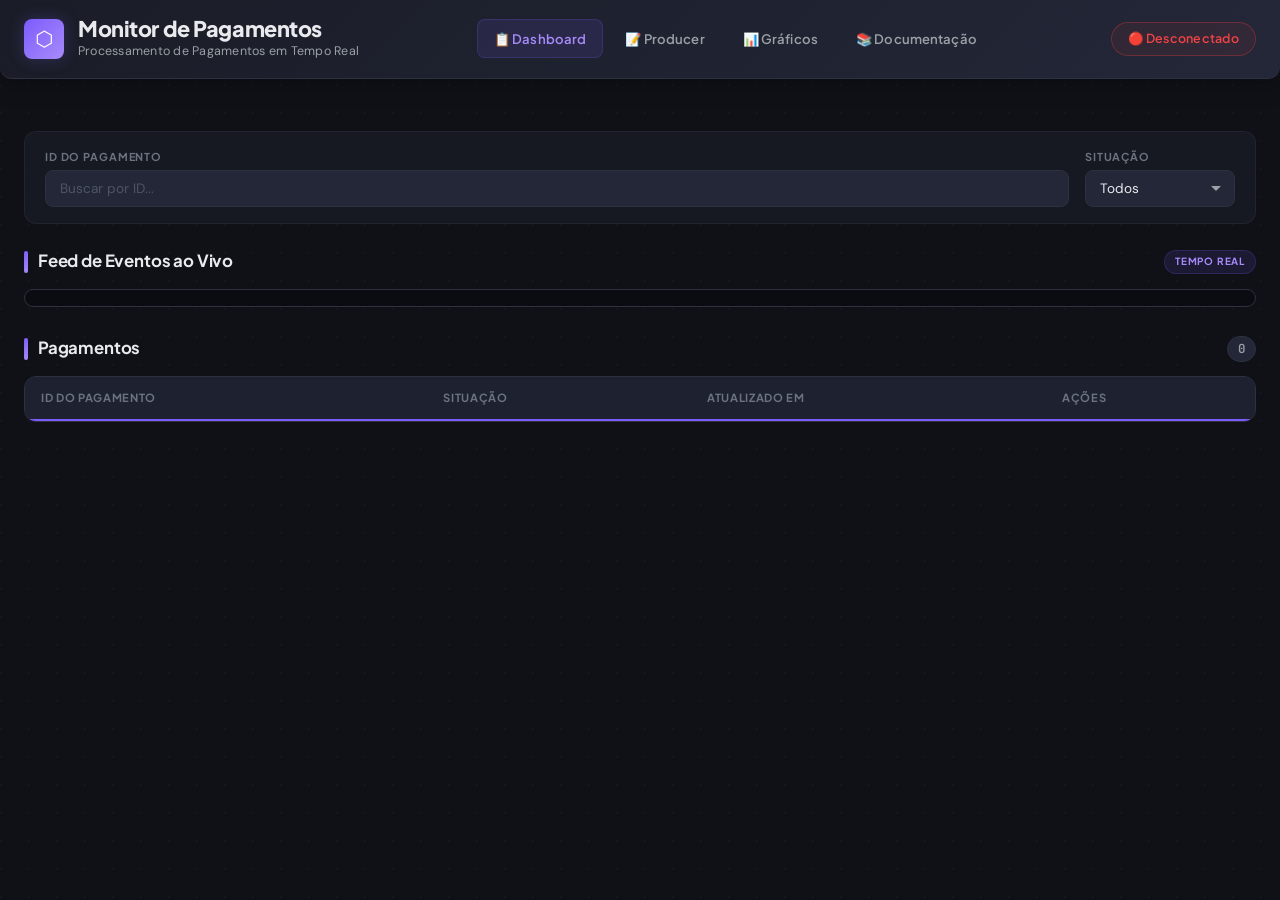
==== internal/ui/static/index.html @ d2cdbd8a "fix: corrige .gitignore para incluir internal/ui no versionamento O padrão 'ui' no .gitignore estava" ====
<!DOCTYPE html>
<html lang="pt-BR">
<head>
    <meta charset="UTF-8">
    <meta name="viewport" content="width=device-width, initial-scale=1.0">
    <title>Monitor de Pagamentos</title>
    <link rel="preconnect" href="https://fonts.googleapis.com">
    <link rel="preconnect" href="https://fonts.gstatic.com" crossorigin>
    <link href="https://fonts.googleapis.com/css2?family=Plus+Jakarta+Sans:wght@500;600;700;800&family=DM+Sans:wght@400;500;600&family=JetBrains+Mono:wght@400;500;600&display=swap" rel="stylesheet">
    <link rel="stylesheet" href="style.css">
    <link rel="icon" href="data:image/svg+xml,<svg xmlns='http://www.w3.org/2000/svg' viewBox='0 0 32 32'><text y='28' font-size='28'>⬡</text></svg>">
</head>
<body>
    <div class="dashboard">

        <!-- ============ HEADER ============ -->
        <header>
            <div class="header-brand">
                <span class="brand-icon">⬡</span>
                <div class="brand-text">
                    <h1>Monitor de Pagamentos</h1>
                    <span class="brand-subtitle">Processamento de Pagamentos em Tempo Real</span>
                </div>
            </div>
            <nav class="header-nav">
                <a href="/" class="nav-link active">📋 Dashboard</a>
                <a href="/producer" class="nav-link">📝 Producer</a>
                <a href="/dashboard" class="nav-link">📊 Gráficos</a>
                <a href="/docs/index.html" class="nav-link">📚 Documentação</a>
            </nav>
            <div id="connection-status">🔴 Desconectado</div>
        </header>

        <!-- ============ METRICS ============ -->
        <section id="metrics"></section>

        <!-- ============ FILTERS ============ -->
        <div class="filter-bar">
            <section id="filters">
                <div class="filter-field">
                    <label for="filter-payment-id" class="filter-label">ID do Pagamento</label>
                    <input type="text" id="filter-payment-id" placeholder="Buscar por ID...">
                </div>
                <div class="filter-field">
                    <label for="filter-status" class="filter-label">Situação</label>
                    <select id="filter-status">
                        <option value="">Todos</option>
                        <option value="pending">Pendente</option>
                        <option value="confirmed">Confirmado</option>
                        <option value="failed">Falhou</option>
                        <option value="refunded">Reembolsado</option>
                    </select>
                </div>
            </section>
        </div>

        <!-- ============ LIVE FEED ============ -->
        <section class="dashboard-section">
            <div class="section-head">
                <span class="section-head-accent"></span>
                <h2>Feed de Eventos ao Vivo</h2>
                <span class="section-head-badge">Tempo Real</span>
            </div>
            <div id="feed" class="section-card feed-card">
                <div id="feed-container"></div>
            </div>
        </section>

        <!-- ============ PAYMENTS TABLE ============ -->
        <section class="dashboard-section">
            <div class="section-head">
                <span class="section-head-accent"></span>
                <h2>Pagamentos</h2>
                <span class="section-head-count" id="payments-count">0</span>
            </div>
            <div id="payments" class="section-card payments-card">
                <div class="table-wrap">
                    <table id="payments-table">
                        <thead>
                            <tr>
                                <th>ID do Pagamento</th>
                                <th>Situação</th>
                                <th>Atualizado Em</th>
                                <th>Ações</th>
                            </tr>
                        </thead>
                        <tbody></tbody>
                    </table>
                </div>
            </div>
        </section>

    </div>

    <!-- ============ HISTORY MODAL ============ -->
    <div id="history-modal" class="modal hidden">
        <div class="modal-content">
            <button class="close" aria-label="Close">&times;</button>
            <h2 id="modal-payment-id">Histórico do Pagamento</h2>
            <div class="table-wrap">
                <table id="history-table">
                    <thead>
                        <tr>
                            <th>Data/Hora</th>
                            <th>Situação</th>
                            <th>Valor</th>
                            <th>Moeda</th>
                            <th>Descrição</th>
                            <th>Processado Em</th>
                            <th>ID de Rastreamento</th>
                        </tr>
                    </thead>
                    <tbody></tbody>
                </table>
            </div>
        </div>
    </div>

    <script src="app.js"></script>

    <!-- Visual enhancement scripts (non-logic, CSS-only animations + DOM enhancements) -->
    <script>
    (function() {
        'use strict';

        /* ---- Metric card icons ---- */
        var ICON_MAP = [
            { match: 'Total Processado', icon: '\u{1F4CA}' },
            { match: 'Confirmados',      icon: '\u2705' },
            { match: 'Falhas',           icon: '\u274C' },
            { match: 'Pendentes',        icon: '\u23F3' },
            { match: 'Reembolsados',     icon: '\u21A9\uFE0F' },
            { match: 'Taxa de Sucesso',  icon: '\u{1F4C8}' },
            { match: 'DLQ Contagem',     icon: '\u26A0\uFE0F' }
        ];

        var metricsEl = document.getElementById('metrics');
        var metricsObs = new MutationObserver(function() {
            var cards = metricsEl.querySelectorAll('.metric-card');
            for (var c = 0; c < cards.length; c++) {
                var card = cards[c];
                if (card.querySelector('.metric-icon')) continue;
                var h3 = card.querySelector('h3');
                if (!h3) continue;
                var title = h3.textContent.trim();
                var iconText = '';
                for (var i = 0; i < ICON_MAP.length; i++) {
                    if (title.indexOf(ICON_MAP[i].match) !== -1) {
                        iconText = ICON_MAP[i].icon;
                        break;
                    }
                }
                if (iconText) {
                    var iconEl = document.createElement('span');
                    iconEl.className = 'metric-icon';
                    iconEl.textContent = iconText;
                    card.insertBefore(iconEl, h3);
                }
            }
        });
        metricsObs.observe(metricsEl, { childList: true, subtree: true });

        /* ---- Feed timestamp extraction ---- */
        var feedEl = document.getElementById('feed-container');
        if (feedEl) {
            var feedObs = new MutationObserver(function(muts) {
                for (var m = 0; m < muts.length; m++) {
                    var nodes = muts[m].addedNodes;
                    for (var i = 0; i < nodes.length; i++) {
                        var node = nodes[i];
                        if (node.nodeType === 1 && node.classList.contains('feed-event')) {
                            extractTimestamp(node);
                        }
                    }
                }
            });
            feedObs.observe(feedEl, { childList: true });
        }

        function extractTimestamp(el) {
            var children = el.childNodes;
            for (var i = 0; i < children.length; i++) {
                if (children[i].nodeType === 3) {
                    var txt = children[i].textContent;
                    var match = txt.match(/@\s*(.+)$/);
                    if (match) {
                        var ts = document.createElement('span');
                        ts.className = 'feed-ts';
                        ts.textContent = match[1].trim();
                        children[i].textContent = txt.replace(/@\s*.+$/, '');
                        el.appendChild(ts);
                    }
                    break;
                }
            }
        }

        /* ---- Payments row count ---- */
        var tbody = document.querySelector('#payments-table tbody');
        var countEl = document.getElementById('payments-count');
        if (tbody && countEl) {
            var countObs = new MutationObserver(function() {
                var rows = tbody.querySelectorAll('tr');
                var count = 0;
                for (var i = 0; i < rows.length; i++) {
                    if (!rows[i].querySelector('td[colspan]')) count++;
                }
                countEl.textContent = count;
            });
            countObs.observe(tbody, { childList: true, subtree: true });
        }

    })();
    </script>
</body>
</html>
---- internal/ui/static/style.css ----
/* ============================================================
   Payment Monitor Dashboard — Dark Theme
   ============================================================
   Fonts: Plus Jakarta Sans (headings), DM Sans (body),
          JetBrains Mono (code/data)
   Palette: #0f1117 bg · #1a1d27 surface · #7c5cfc accent
   ============================================================ */

/* ---- CSS Custom Properties ---- */
:root {
    /* Background & surfaces */
    --color-bg: #0f1117;
    --color-surface: #1a1d27;
    --color-surface-hover: #232738;
    --color-surface-alt: #1e2130;
    --color-glass: rgba(26, 29, 39, 0.75);

    /* Text */
    --color-text: #e8eaed;
    --color-text-secondary: #9aa0a6;
    --color-text-muted: #6b7280;

    /* Borders */
    --color-border: #2d3140;
    --color-border-light: rgba(45, 49, 64, 0.5);

    /* Accent */
    --color-accent: #7c5cfc;
    --color-accent-hover: #8b6ffc;
    --color-accent-light: #a78bfa;
    --color-accent-subtle: rgba(124, 92, 252, 0.12);
    --accent-gradient: linear-gradient(135deg, #7c5cfc, #a78bfa);
    --accent-gradient-subtle: linear-gradient(135deg, rgba(124,92,252,0.08), rgba(167,139,250,0.04));

    /* Status */
    --color-success: #34d399;
    --color-success-subtle: rgba(52, 211, 153, 0.12);
    --color-warning: #fbbf24;
    --color-warning-subtle: rgba(251, 191, 36, 0.12);
    --color-error: #ef4444;
    --color-error-subtle: rgba(239, 68, 68, 0.12);
    --color-info: #60a5fa;
    --color-info-subtle: rgba(96, 165, 250, 0.12);

    /* Shadows */
    --shadow-sm: 0 1px 3px rgba(0, 0, 0, 0.3);
    --shadow-md: 0 4px 12px rgba(0, 0, 0, 0.4);
    --shadow-lg: 0 8px 32px rgba(0, 0, 0, 0.5);
    --shadow-accent: 0 0 24px rgba(124, 92, 252, 0.12);
    --shadow-glow-accent: 0 0 20px rgba(124, 92, 252, 0.25);

    /* Radius */
    --radius-sm: 6px;
    --radius: 8px;
    --radius-lg: 12px;
    --radius-xl: 16px;

    /* Layout */
    --max-width: 1400px;
    --header-height: 64px;

    /* Transitions */
    --ease-out: cubic-bezier(0.16, 1, 0.3, 1);
    --ease-spring: cubic-bezier(0.34, 1.56, 0.64, 1);
}

/* ---- Reset & Base ---- */
*, *::before, *::after {
    box-sizing: border-box;
    margin: 0;
    padding: 0;
}

html {
    font-size: 16px;
    -webkit-font-smoothing: antialiased;
    -moz-osx-font-smoothing: grayscale;
}

body {
    font-family: 'DM Sans', 'Segoe UI', system-ui, sans-serif;
    background-color: var(--color-bg);
    background-image: radial-gradient(circle at 1px 1px, rgba(124, 92, 252, 0.05) 1px, transparent 0);
    background-size: 28px 28px;
    color: var(--color-text);
    line-height: 1.6;
    min-height: 100vh;
}

.dashboard {
    max-width: var(--max-width);
    margin: 0 auto;
    padding: 20px 24px 48px;
}

/* ---- Scrollbar ---- */
::-webkit-scrollbar {
    width: 6px;
    height: 6px;
}
::-webkit-scrollbar-track {
    background: transparent;
}
::-webkit-scrollbar-thumb {
    background: var(--color-border);
    border-radius: 3px;
    transition: background 0.2s;
}
::-webkit-scrollbar-thumb:hover {
    background: var(--color-accent);
}
* {
    scrollbar-width: thin;
    scrollbar-color: var(--color-border) transparent;
}

/* ============================================================
   HEADER
   ============================================================ */
header {
    display: flex;
    justify-content: space-between;
    align-items: center;
    padding: 16px 24px;
    margin: -20px -24px 28px;
    background: linear-gradient(135deg, #1a1d27 0%, #232738 100%);
    border-bottom: 1px solid var(--color-border);
    border-radius: 0 0 var(--radius-lg) var(--radius-lg);
    box-shadow: 0 4px 24px rgba(0, 0, 0, 0.3);
    position: relative;
    z-index: 10;
}

.header-brand {
    display: flex;
    align-items: center;
    gap: 14px;
}

.brand-icon {
    display: flex;
    align-items: center;
    justify-content: center;
    width: 40px;
    height: 40px;
    background: var(--accent-gradient);
    border-radius: var(--radius);
    font-size: 1.3rem;
    color: #fff;
    font-weight: 700;
    flex-shrink: 0;
    box-shadow: 0 0 16px rgba(124, 92, 252, 0.25);
}

.brand-text {
    display: flex;
    flex-direction: column;
}

header h1 {
    font-family: 'Plus Jakarta Sans', sans-serif;
    font-size: 1.35rem;
    font-weight: 800;
    color: var(--color-text);
    letter-spacing: -0.02em;
    line-height: 1.2;
}

.brand-subtitle {
    font-size: 0.78rem;
    color: var(--color-text-secondary);
    font-weight: 400;
    letter-spacing: 0.02em;
}

/* ---- Connection Status ---- */
#connection-status {
    font-family: 'Plus Jakarta Sans', sans-serif;
    font-size: 0.78rem;
    font-weight: 600;
    padding: 6px 16px;
    border-radius: 100px;
    background: var(--color-glass);
    backdrop-filter: blur(8px);
    -webkit-backdrop-filter: blur(8px);
    border: 1px solid var(--color-border);
    letter-spacing: 0.02em;
    transition: all 0.3s var(--ease-out);
    position: relative;
}

#connection-status.connected {
    color: var(--color-success);
    border-color: rgba(52, 211, 153, 0.3);
    background: rgba(52, 211, 153, 0.08);
    animation: status-pulse 2.5s ease-in-out infinite;
}

#connection-status.disconnected {
    color: var(--color-error);
    border-color: rgba(239, 68, 68, 0.3);
    background: rgba(239, 68, 68, 0.08);
}

@keyframes status-pulse {
    0%, 100% {
        box-shadow: 0 0 0 0 rgba(52, 211, 153, 0.25);
    }
    50% {
        box-shadow: 0 0 0 8px rgba(52, 211, 153, 0);
    }
}

/* ============================================================
   METRICS
   ============================================================ */
#metrics {
    display: grid;
    grid-template-columns: repeat(5, 1fr);
    gap: 14px;
    margin-bottom: 24px;
}

.metric-card {
    position: relative;
    background: var(--color-glass);
    backdrop-filter: blur(12px);
    -webkit-backdrop-filter: blur(12px);
    border: 1px solid var(--color-border-light);
    border-radius: var(--radius-lg);
    padding: 20px 16px 18px;
    text-align: center;
    transition: all 0.25s var(--ease-out);
    overflow: hidden;
    cursor: default;
}

.metric-card::before {
    content: '';
    position: absolute;
    inset: 0;
    background: var(--accent-gradient-subtle);
    opacity: 0;
    transition: opacity 0.25s var(--ease-out);
    pointer-events: none;
    border-radius: inherit;
}

.metric-card::after {
    content: '';
    position: absolute;
    bottom: 0;
    left: 20px;
    right: 20px;
    height: 3px;
    border-radius: 3px 3px 0 0;
    background: var(--color-border);
    transition: background 0.3s var(--ease-out);
}

/* Status-colored bottom border via parent :has */
.metric-card:has(.metric-value.confirmed)::after { background: var(--color-success); }
.metric-card:has(.metric-value.failed)::after     { background: var(--color-error); }
.metric-card:has(.metric-value.pending)::after    { background: var(--color-warning); }
.metric-card:has(.metric-value.refunded)::after   { background: var(--color-info); }

/* First visible metric card without status (Total) gets accent border */
.metric-card:not(:has(.metric-value.confirmed)):not(:has(.metric-value.failed)):not(:has(.metric-value.pending)):not(:has(.metric-value.refunded))::after {
    background: var(--accent-gradient);
}

.metric-card:hover {
    transform: translateY(-3px);
    border-color: rgba(124, 92, 252, 0.2);
    box-shadow: 0 8px 28px rgba(0, 0, 0, 0.4), 0 0 20px rgba(124, 92, 252, 0.05);
}

.metric-card:hover::before {
    opacity: 1;
}

.metric-icon {
    display: block;
    font-size: 1.5rem;
    margin-bottom: 8px;
    line-height: 1;
    opacity: 0.85;
}

.metric-card h3 {
    font-family: 'Plus Jakarta Sans', sans-serif;
    font-size: 0.7rem;
    font-weight: 700;
    text-transform: uppercase;
    letter-spacing: 0.08em;
    color: var(--color-text-muted);
    margin-bottom: 6px;
}

.metric-value {
    font-family: 'Plus Jakarta Sans', sans-serif;
    font-size: 1.75rem;
    font-weight: 800;
    color: var(--color-text);
    letter-spacing: -0.02em;
    line-height: 1.2;
    transition: color 0.3s;
}

.metric-value.confirmed { color: var(--color-success); }
.metric-value.failed    { color: var(--color-error); }
.metric-value.pending   { color: var(--color-warning); }
.metric-value.refunded  { color: var(--color-info); }

/* ============================================================
   FILTERS
   ============================================================ */
.filter-bar {
    margin-bottom: 24px;
}

#filters {
    display: flex;
    gap: 16px;
    padding: 16px 20px;
    background: var(--color-glass);
    backdrop-filter: blur(12px);
    -webkit-backdrop-filter: blur(12px);
    border: 1px solid var(--color-border-light);
    border-radius: var(--radius-lg);
    flex-wrap: wrap;
    align-items: flex-end;
}

.filter-field {
    display: flex;
    flex-direction: column;
    gap: 5px;
}

.filter-field:first-child {
    flex: 1;
    min-width: 200px;
}

.filter-label {
    font-family: 'Plus Jakarta Sans', sans-serif;
    font-size: 0.68rem;
    font-weight: 700;
    text-transform: uppercase;
    letter-spacing: 0.08em;
    color: var(--color-text-muted);
}

#filters input,
#filters select {
    font-family: 'DM Sans', sans-serif;
    font-size: 0.85rem;
    padding: 9px 14px;
    background: var(--color-surface-hover);
    border: 1px solid var(--color-border);
    border-radius: var(--radius);
    color: var(--color-text);
    transition: all 0.2s var(--ease-out);
    outline: none;
    min-width: 150px;
}

#filters input::placeholder {
    color: var(--color-text-muted);
    opacity: 0.6;
}

#filters input:focus,
#filters select:focus {
    border-color: var(--color-accent);
    box-shadow: 0 0 0 3px rgba(124, 92, 252, 0.15);
    background: var(--color-surface);
}

#filters select {
    cursor: pointer;
    appearance: none;
    background-image: url("data:image/svg+xml,%3Csvg xmlns='http://www.w3.org/2000/svg' width='12' height='8' fill='%239aa0a6'%3E%3Cpath d='M1 1l5 5 5-5'/%3E%3C/svg%3E");
    background-repeat: no-repeat;
    background-position: right 12px center;
    padding-right: 32px;
}

#filters select option {
    background: var(--color-surface);
    color: var(--color-text);
}

/* ============================================================
   SECTION HEADS
   ============================================================ */
.dashboard-section {
    margin-bottom: 28px;
}

.section-head {
    display: flex;
    align-items: center;
    gap: 10px;
    margin-bottom: 14px;
}

.section-head-accent {
    width: 4px;
    height: 22px;
    background: var(--accent-gradient);
    border-radius: 2px;
    flex-shrink: 0;
}

.section-head h2 {
    font-family: 'Plus Jakarta Sans', sans-serif;
    font-size: 1.05rem;
    font-weight: 700;
    color: var(--color-text);
    letter-spacing: -0.01em;
}

.section-head-badge {
    font-family: 'Plus Jakarta Sans', sans-serif;
    font-size: 0.62rem;
    font-weight: 700;
    text-transform: uppercase;
    letter-spacing: 0.08em;
    padding: 3px 10px;
    border-radius: 100px;
    background: rgba(124, 92, 252, 0.12);
    color: var(--color-accent-light);
    border: 1px solid rgba(124, 92, 252, 0.2);
    margin-left: auto;
}

.section-head-count {
    font-family: 'JetBrains Mono', monospace;
    font-size: 0.78rem;
    font-weight: 600;
    color: var(--color-text-secondary);
    background: var(--color-surface-hover);
    padding: 2px 10px;
    border-radius: 100px;
    border: 1px solid var(--color-border);
    margin-left: auto;
}

/* ============================================================
   SECTION CARDS
   ============================================================ */
.section-card {
    background: var(--color-surface);
    border: 1px solid var(--color-border);
    border-radius: var(--radius-lg);
    overflow: hidden;
    transition: border-color 0.2s var(--ease-out);
}

.section-card:hover {
    border-color: rgb(45, 49, 64);
}

/* ============================================================
   LIVE FEED
   ============================================================ */
.feed-card {
    background: #0a0c12;
    border-color: var(--color-border);
}

#feed-container {
    max-height: 320px;
    overflow-y: auto;
    padding: 8px 0;
    font-family: 'JetBrains Mono', 'SF Mono', 'Fira Code', monospace;
    font-size: 0.8rem;
    line-height: 1.5;
}

.feed-event {
    display: flex;
    align-items: flex-start;
    gap: 8px;
    padding: 6px 16px;
    border-left: 3px solid var(--color-border);
    margin: 0;
    background: transparent;
    transition: background 0.15s var(--ease-out);
    animation: feed-slide-in 0.3s var(--ease-out);
}

@keyframes feed-slide-in {
    from {
        opacity: 0;
        transform: translateY(-6px);
    }
    to {
        opacity: 1;
        transform: translateY(0);
    }
}

.feed-event:hover {
    background: rgba(45, 49, 64, 0.25);
}

/* Status-colored left border */
.feed-event:has(.event-status.confirmed) { border-left-color: var(--color-success); }
.feed-event:has(.event-status.failed)    { border-left-color: var(--color-error); }
.feed-event:has(.event-status.pending)   { border-left-color: var(--color-warning); }
.feed-event:has(.event-status.refunded)  { border-left-color: var(--color-info); }

.feed-event .event-status {
    display: inline-flex;
    align-items: center;
    justify-content: center;
    padding: 1px 8px;
    border-radius: 4px;
    font-size: 0.62rem;
    font-weight: 700;
    text-transform: uppercase;
    letter-spacing: 0.05em;
    flex-shrink: 0;
    min-width: 60px;
    text-align: center;
    font-family: 'Plus Jakarta Sans', sans-serif;
}

.event-status.confirmed {
    background: var(--color-success-subtle);
    color: var(--color-success);
}
.event-status.failed {
    background: var(--color-error-subtle);
    color: var(--color-error);
}
.event-status.pending {
    background: var(--color-warning-subtle);
    color: var(--color-warning);
}
.event-status.refunded {
    background: var(--color-info-subtle);
    color: var(--color-info);
}

/* Feed body text (the text node between status and timestamp) */
.feed-event {
    color: var(--color-text-secondary);
    word-break: break-word;
}

/* Timestamp extracted by enhancement JS */
.feed-ts {
    margin-left: auto;
    flex-shrink: 0;
    font-size: 0.72rem;
    color: var(--color-text-muted);
    white-space: nowrap;
    padding-top: 1px;
}

/* ============================================================
   PAYMENTS TABLE
   ============================================================ */
.payments-card {
    padding: 0;
}

.table-wrap {
    overflow-x: auto;
}

table {
    width: 100%;
    border-collapse: separate;
    border-spacing: 0;
}

#payments-table th {
    font-family: 'Plus Jakarta Sans', sans-serif;
    font-size: 0.7rem;
    font-weight: 700;
    text-transform: uppercase;
    letter-spacing: 0.06em;
    color: var(--color-text-muted);
    text-align: left;
    padding: 12px 16px;
    background: var(--color-surface-alt);
    border-bottom: 2px solid var(--color-accent);
    white-space: nowrap;
    position: sticky;
    top: 0;
    z-index: 2;
}

#payments-table td {
    padding: 11px 16px;
    font-size: 0.85rem;
    border-bottom: 1px solid var(--color-border-light);
    color: var(--color-text-secondary);
    transition: background 0.15s var(--ease-out);
}

#payments-table tbody tr:nth-child(even) td {
    background: rgba(30, 33, 48, 0.4);
}

#payments-table tbody tr:hover td {
    background: rgba(124, 92, 252, 0.06);
}

#payments-table tbody tr:last-child td {
    border-bottom: none;
}

/* Payment ID cell */
#payments-table td:first-child {
    font-family: 'JetBrains Mono', monospace;
    font-size: 0.8rem;
    color: var(--color-text);
    font-weight: 500;
    max-width: 180px;
    overflow: hidden;
    text-overflow: ellipsis;
    white-space: nowrap;
}

/* Status Badges */
.status-badge {
    display: inline-flex;
    align-items: center;
    gap: 5px;
    padding: 3px 12px;
    border-radius: 100px;
    font-family: 'Plus Jakarta Sans', sans-serif;
    font-size: 0.72rem;
    font-weight: 700;
    text-transform: capitalize;
    letter-spacing: 0.02em;
    border: 1px solid transparent;
}

.status-badge::before {
    content: '';
    width: 6px;
    height: 6px;
    border-radius: 50%;
    flex-shrink: 0;
}

.status-badge.confirmed {
    background: var(--color-success-subtle);
    color: var(--color-success);
    border-color: rgba(52, 211, 153, 0.2);
}
.status-badge.confirmed::before { background: var(--color-success); }

.status-badge.failed {
    background: var(--color-error-subtle);
    color: var(--color-error);
    border-color: rgba(239, 68, 68, 0.2);
}
.status-badge.failed::before { background: var(--color-error); }

.status-badge.pending {
    background: var(--color-warning-subtle);
    color: var(--color-warning);
    border-color: rgba(251, 191, 36, 0.2);
}
.status-badge.pending::before { background: var(--color-warning); }

.status-badge.refunded {
    background: var(--color-info-subtle);
    color: var(--color-info);
    border-color: rgba(96, 165, 250, 0.2);
}
.status-badge.refunded::before { background: var(--color-info); }

/* View History Button */
.btn-history {
    font-family: 'Plus Jakarta Sans', sans-serif;
    font-size: 0.72rem;
    font-weight: 600;
    padding: 5px 14px;
    border: 1px solid rgba(124, 92, 252, 0.25);
    background: rgba(124, 92, 252, 0.08);
    color: var(--color-accent-light);
    border-radius: 100px;
    cursor: pointer;
    transition: all 0.2s var(--ease-out);
    white-space: nowrap;
}

.btn-history:hover {
    background: var(--color-accent);
    border-color: var(--color-accent);
    color: #fff;
    box-shadow: 0 0 20px rgba(124, 92, 252, 0.25);
    transform: translateY(-1px);
}

.btn-history:active {
    transform: translateY(0);
    box-shadow: 0 0 12px rgba(124, 92, 252, 0.15);
}

/* ============================================================
   MODAL
   ============================================================ */
.modal {
    display: flex;
    position: fixed;
    top: 0;
    left: 0;
    width: 100%;
    height: 100%;
    background: rgba(0, 0, 0, 0.65);
    z-index: 1000;
    align-items: center;
    justify-content: center;
    opacity: 0;
    visibility: hidden;
    transition: all 0.25s var(--ease-out);
    pointer-events: none;
    backdrop-filter: blur(4px);
    -webkit-backdrop-filter: blur(4px);
}

.modal:not(.hidden) {
    opacity: 1;
    visibility: visible;
    pointer-events: auto;
}

.modal.hidden {
    display: flex; /* override any display:none from default styles */
    visibility: hidden;
    opacity: 0;
    pointer-events: none;
}

.modal-content {
    background: var(--color-surface);
    border: 1px solid var(--color-border);
    border-radius: var(--radius-xl);
    padding: 28px 24px 24px;
    max-width: 920px;
    width: 92%;
    max-height: 85vh;
    overflow-y: auto;
    position: relative;
    box-shadow: 0 16px 48px rgba(0, 0, 0, 0.6);
    transform: scale(0.92) translateY(8px);
    transition: transform 0.3s var(--ease-spring);
}

.modal:not(.hidden) .modal-content {
    transform: scale(1) translateY(0);
}

/* Close button */
.close {
    position: absolute;
    top: 16px;
    right: 18px;
    width: 32px;
    height: 32px;
    display: flex;
    align-items: center;
    justify-content: center;
    font-size: 1.25rem;
    font-weight: 300;
    cursor: pointer;
    color: var(--color-text-secondary);
    background: var(--color-surface-hover);
    border: 1px solid var(--color-border);
    border-radius: var(--radius);
    transition: all 0.25s var(--ease-out);
    line-height: 1;
}

.close:hover {
    color: var(--color-text);
    background: var(--color-surface-hover);
    border-color: var(--color-accent);
    transform: rotate(90deg);
    box-shadow: 0 0 12px rgba(124, 92, 252, 0.1);
}

#modal-payment-id {
    font-family: 'Plus Jakarta Sans', sans-serif;
    font-size: 1.1rem;
    font-weight: 700;
    color: var(--color-text);
    margin-bottom: 20px;
    padding-right: 36px;
    word-break: break-all;
    letter-spacing: -0.01em;
}

/* History table in modal */
#history-table {
    width: 100%;
    border-collapse: separate;
    border-spacing: 0;
}

#history-table th {
    font-family: 'Plus Jakarta Sans', sans-serif;
    font-size: 0.65rem;
    font-weight: 700;
    text-transform: uppercase;
    letter-spacing: 0.06em;
    color: var(--color-text-muted);
    padding: 10px 12px;
    text-align: left;
    background: var(--color-surface-alt);
    border-bottom: 2px solid var(--color-accent);
    white-space: nowrap;
}

#history-table td {
    padding: 9px 12px;
    font-size: 0.82rem;
    border-bottom: 1px solid var(--color-border-light);
    color: var(--color-text-secondary);
}

#history-table tbody tr:nth-child(even) td {
    background: rgba(30, 33, 48, 0.4);
}

#history-table tbody tr:hover td {
    background: rgba(124, 92, 252, 0.06);
}

#history-table tbody tr:last-child td {
    border-bottom: none;
}

/* Trace ID cell */
#history-table td:last-child {
    font-family: 'JetBrains Mono', monospace;
    font-size: 0.72rem;
    max-width: 160px;
    overflow: hidden;
    text-overflow: ellipsis;
    white-space: nowrap;
}

/* Amount column */
#history-table td:nth-child(3) {
    font-family: 'JetBrains Mono', monospace;
    font-weight: 500;
    color: var(--color-text);
}

/* Loading state */
#history-table tbody td[colspan] {
    font-family: 'DM Sans', sans-serif;
    color: var(--color-text-muted) !important;
    text-align: center;
    padding: 32px 16px;
}

/* Animated pulse for loading */
#history-table tbody td[colspan]:only-child {
    animation: modal-loading-pulse 1.5s ease-in-out infinite;
}

@keyframes modal-loading-pulse {
    0%, 100% { opacity: 0.4; }
    50% { opacity: 0.8; }
}

/* ============================================================
   PRODUCER PAGE
   ============================================================ */

/* ---- Header Navigation ---- */
.header-nav {
    display: flex;
    align-items: center;
    gap: 6px;
}

.nav-link {
    font-family: 'Plus Jakarta Sans', sans-serif;
    font-size: 0.82rem;
    font-weight: 600;
    padding: 8px 16px;
    border-radius: var(--radius);
    color: var(--color-text-secondary);
    text-decoration: none;
    transition: all 0.2s var(--ease-out);
    white-space: nowrap;
    letter-spacing: 0.01em;
}

.nav-link:hover {
    color: var(--color-text);
    background: var(--color-surface-hover);
}

.nav-link.active {
    color: var(--color-accent-light);
    background: var(--color-accent-subtle);
    border: 1px solid rgba(124, 92, 252, 0.2);
}

/* ---- Producer Layout ---- */
.producer-page {
    max-width: var(--max-width);
    margin: 0 auto;
    padding: 20px 24px 48px;
}

.producer-page header {
    margin-bottom: 28px;
}

.producer-layout {
    display: grid;
    grid-template-columns: 1fr 400px;
    gap: 24px;
    margin-bottom: 28px;
    align-items: start;
}

.producer-section {
    background: var(--color-surface);
    border: 1px solid var(--color-border);
    border-radius: var(--radius-lg);
    padding: 24px;
    transition: border-color 0.2s var(--ease-out);
}

.producer-section:hover {
    border-color: rgb(45, 49, 64);
}

.producer-section .section-head {
    margin-bottom: 20px;
}

/* ---- Form Grid ---- */
.form-grid {
    display: grid;
    grid-template-columns: 1fr 1fr;
    gap: 16px;
}

.form-field {
    display: flex;
    flex-direction: column;
    gap: 6px;
}

.form-field-wide {
    grid-column: 1 / -1;
}

.form-label {
    font-family: 'Plus Jakarta Sans', sans-serif;
    font-size: 0.7rem;
    font-weight: 700;
    text-transform: uppercase;
    letter-spacing: 0.06em;
    color: var(--color-text-muted);
}

.form-input,
.form-select {
    font-family: 'DM Sans', sans-serif;
    font-size: 0.88rem;
    padding: 10px 14px;
    background: var(--color-surface-hover);
    border: 1px solid var(--color-border);
    border-radius: var(--radius);
    color: var(--color-text);
    transition: all 0.2s var(--ease-out);
    outline: none;
    width: 100%;
}

.form-input.font-mono,
.form-select.font-mono {
    font-family: 'JetBrains Mono', monospace;
}

.form-input::placeholder {
    color: var(--color-text-muted);
    opacity: 0.5;
}

.form-input:focus,
.form-select:focus {
    border-color: var(--color-accent);
    box-shadow: 0 0 0 3px rgba(124, 92, 252, 0.15);
    background: var(--color-surface);
}

.form-select {
    cursor: pointer;
    appearance: none;
    background-image: url("data:image/svg+xml,%3Csvg xmlns='http://www.w3.org/2000/svg' width='12' height='8' fill='%239aa0a6'%3E%3Cpath d='M1 1l5 5 5-5'/%3E%3C/svg%3E");
    background-repeat: no-repeat;
    background-position: right 12px center;
    padding-right: 32px;
}

.form-select option {
    background: var(--color-surface);
    color: var(--color-text);
}

/* ---- Form Actions ---- */
.form-actions {
    display: flex;
    gap: 12px;
    margin-top: 20px;
    flex-wrap: wrap;
}

/* ---- Buttons ---- */
.btn {
    display: inline-flex;
    align-items: center;
    gap: 8px;
    font-family: 'Plus Jakarta Sans', sans-serif;
    font-size: 0.85rem;
    font-weight: 700;
    padding: 10px 24px;
    border: none;
    border-radius: var(--radius);
    cursor: pointer;
    transition: all 0.2s var(--ease-out);
    letter-spacing: 0.01em;
    white-space: nowrap;
}

.btn:disabled {
    opacity: 0.5;
    cursor: not-allowed;
    transform: none !important;
}

.btn-icon {
    font-size: 0.9rem;
    line-height: 1;
}

.btn-spinner {
    display: inline-block;
    width: 16px;
    height: 16px;
    border: 2px solid rgba(255, 255, 255, 0.3);
    border-top-color: #fff;
    border-radius: 50%;
    animation: btn-spin 0.6s linear infinite;
}

@keyframes btn-spin {
    to { transform: rotate(360deg); }
}

.btn-primary {
    background: var(--accent-gradient);
    color: #fff;
    box-shadow: 0 4px 16px rgba(124, 92, 252, 0.25);
}

.btn-primary:hover:not(:disabled) {
    transform: translateY(-2px);
    box-shadow: 0 6px 24px rgba(124, 92, 252, 0.35);
}

.btn-primary:active:not(:disabled) {
    transform: translateY(0);
}

.btn-secondary {
    background: transparent;
    color: var(--color-accent-light);
    border: 1px solid rgba(124, 92, 252, 0.3);
}

.btn-secondary:hover:not(:disabled) {
    background: var(--color-accent-subtle);
    border-color: var(--color-accent);
    transform: translateY(-2px);
}

.btn-secondary:active:not(:disabled) {
    transform: translateY(0);
}

.btn-clear {
    font-family: 'Plus Jakarta Sans', sans-serif;
    font-size: 0.7rem;
    font-weight: 600;
    padding: 5px 14px;
    border: 1px solid var(--color-border);
    background: transparent;
    color: var(--color-text-muted);
    border-radius: 100px;
    cursor: pointer;
    transition: all 0.2s var(--ease-out);
    margin-left: auto;
    white-space: nowrap;
}

.btn-clear:hover {
    color: var(--color-error);
    border-color: rgba(239, 68, 68, 0.3);
    background: var(--color-error-subtle);
}

/* ---- Preview Box ---- */
.preview-section {
    background: #0a0c12;
    border-color: var(--color-border);
}

.preview-box {
    font-family: 'JetBrains Mono', 'SF Mono', 'Fira Code', monospace;
    font-size: 0.8rem;
    line-height: 1.6;
    overflow-x: auto;
}

.preview-json {
    margin: 0;
    white-space: pre;
    color: var(--color-text-secondary);
}

.preview-json code {
    font-family: inherit;
    background: none;
    color: inherit;
}

.preview-key {
    color: var(--color-accent-light);
}

.preview-string {
    color: var(--color-success);
}

.preview-number {
    color: var(--color-warning);
}

.preview-boolean {
    color: var(--color-info);
}

.preview-null {
    color: var(--color-text-muted);
    font-style: italic;
}

.preview-special {
    color: var(--color-text-muted);
    font-style: italic;
}

/* ---- Toast Notifications ---- */
#toast-container {
    position: fixed;
    top: 20px;
    right: 20px;
    z-index: 9999;
    display: flex;
    flex-direction: column;
    gap: 10px;
    max-width: 420px;
    width: calc(100% - 40px);
    pointer-events: none;
}

.toast {
    display: flex;
    align-items: center;
    gap: 12px;
    padding: 14px 18px;
    border-radius: var(--radius-lg);
    font-family: 'DM Sans', sans-serif;
    font-size: 0.85rem;
    font-weight: 500;
    color: var(--color-text);
    background: var(--color-surface);
    border: 1px solid var(--color-border);
    box-shadow: 0 8px 32px rgba(0, 0, 0, 0.5);
    pointer-events: auto;
    transform: translateX(calc(100% + 40px));
    opacity: 0;
    transition: all 0.3s var(--ease-out);
    position: relative;
}

.toast.toast-enter {
    transform: translateX(0);
    opacity: 1;
}

.toast.toast-leave {
    transform: translateX(calc(100% + 40px));
    opacity: 0;
}

.toast-success {
    border-left: 4px solid var(--color-success);
    background: var(--color-success-subtle);
    border-color: rgba(52, 211, 153, 0.2);
    color: var(--color-success);
}

.toast-error {
    border-left: 4px solid var(--color-error);
    background: var(--color-error-subtle);
    border-color: rgba(239, 68, 68, 0.2);
    color: var(--color-error);
}

.toast-warning {
    border-left: 4px solid var(--color-warning);
    background: var(--color-warning-subtle);
    border-color: rgba(251, 191, 36, 0.2);
    color: var(--color-warning);
}

.toast-info {
    border-left: 4px solid var(--color-info);
    background: var(--color-info-subtle);
    border-color: rgba(96, 165, 250, 0.2);
    color: var(--color-info);
}

.toast-close {
    background: none;
    border: none;
    color: inherit;
    font-size: 1.2rem;
    cursor: pointer;
    opacity: 0.5;
    transition: opacity 0.2s;
    margin-left: auto;
    padding: 0 0 0 8px;
    line-height: 1;
    flex-shrink: 0;
}

.toast-close:hover {
    opacity: 1;
}

/* ---- Results Table ---- */
.results-section .section-head {
    margin-bottom: 0;
}

.results-table {
    width: 100%;
    border-collapse: separate;
    border-spacing: 0;
}

.results-table th {
    font-family: 'Plus Jakarta Sans', sans-serif;
    font-size: 0.7rem;
    font-weight: 700;
    text-transform: uppercase;
    letter-spacing: 0.06em;
    color: var(--color-text-muted);
    text-align: left;
    padding: 12px 16px;
    background: var(--color-surface-alt);
    border-bottom: 2px solid var(--color-accent);
    white-space: nowrap;
}

.results-table td {
    padding: 11px 16px;
    font-size: 0.85rem;
    border-bottom: 1px solid var(--color-border-light);
    color: var(--color-text-secondary);
    transition: background 0.15s var(--ease-out);
}

.results-table tbody tr:nth-child(even) td {
    background: rgba(30, 33, 48, 0.4);
}

.results-table tbody tr:hover td {
    background: rgba(124, 92, 252, 0.06);
}

.results-table tbody tr:last-child td {
    border-bottom: none;
}

.cell-mono {
    font-family: 'JetBrains Mono', monospace;
    font-size: 0.8rem;
}

.results-table td:first-child {
    font-family: 'JetBrains Mono', monospace;
    font-size: 0.78rem;
    color: var(--color-text);
    font-weight: 500;
    max-width: 160px;
    overflow: hidden;
    text-overflow: ellipsis;
    white-space: nowrap;
}

.empty-cell {
    font-family: 'DM Sans', sans-serif;
    color: var(--color-text-muted) !important;
    text-align: center;
    padding: 32px 16px !important;
}

/* ============================================================
   RESPONSIVE — Producer Page (max 1024px)
   ============================================================ */
@media (max-width: 1024px) {
    .producer-layout {
        grid-template-columns: 1fr;
    }
}

/* ============================================================
   RESPONSIVE — Tablet (max 768px)
   ============================================================ */
@media (max-width: 768px) {
    .dashboard {
        padding: 12px 14px 32px;
    }

    header {
        margin: -12px -14px 20px;
        padding: 14px 16px;
        border-radius: 0 0 var(--radius) var(--radius);
    }

    .brand-icon {
        width: 34px;
        height: 34px;
        font-size: 1.1rem;
    }

    header h1 {
        font-size: 1.1rem;
    }

    .brand-subtitle {
        font-size: 0.7rem;
    }

    #connection-status {
        font-size: 0.7rem;
        padding: 4px 12px;
    }

    /* Metrics: 2 cols */
    #metrics {
        grid-template-columns: repeat(2, 1fr);
        gap: 10px;
    }

    .metric-card {
        padding: 16px 12px 14px;
    }

    .metric-value {
        font-size: 1.4rem;
    }

    .metric-icon {
        font-size: 1.2rem;
        margin-bottom: 6px;
    }

    /* Filters stack */
    #filters {
        flex-direction: column;
        padding: 14px 16px;
    }

    .filter-field:first-child {
        min-width: unset;
        width: 100%;
    }

    #filters input,
    #filters select {
        width: 100%;
        min-width: unset;
    }

    .feed-event {
        padding: 5px 12px;
        font-size: 0.75rem;
    }

    .feed-ts {
        font-size: 0.65rem;
    }

    #payments-table th,
    #payments-table td {
        padding: 10px 12px;
    }

    .modal-content {
        width: 96%;
        padding: 20px 16px 16px;
        max-height: 90vh;
    }

    #history-table th,
    #history-table td {
        padding: 8px 10px;
        font-size: 0.75rem;
    }
}

/* ============================================================
   RESPONSIVE — Mobile (max 480px)
   ============================================================ */
@media (max-width: 480px) {
    .dashboard {
        padding: 8px 10px 24px;
    }

    header {
        margin: -8px -10px 16px;
        padding: 12px 14px;
        flex-direction: column;
        gap: 10px;
        align-items: stretch;
    }

    .header-brand {
        gap: 10px;
    }

    .brand-icon {
        width: 30px;
        height: 30px;
        font-size: 1rem;
    }

    header h1 {
        font-size: 1rem;
    }

    #connection-status {
        align-self: flex-start;
    }

    /* Metrics: single column */
    #metrics {
        grid-template-columns: 1fr;
        gap: 8px;
    }

    .metric-card {
        padding: 12px 10px;
    }

    .metric-value {
        font-size: 1.25rem;
    }

    .section-head {
        flex-wrap: wrap;
        gap: 6px;
    }

    .section-head h2 {
        font-size: 0.95rem;
    }

    #feed-container {
        max-height: 240px;
        font-size: 0.72rem;
    }

    .feed-event {
        padding: 4px 10px;
        flex-wrap: wrap;
    }

    .feed-event .event-status {
        font-size: 0.58rem;
        min-width: 50px;
        padding: 1px 6px;
    }

    .feed-ts {
        font-size: 0.6rem;
        white-space: normal;
        margin-left: 0;
        width: 100%;
        padding-left: 66px;
    }

    #payments-table th,
    #payments-table td {
        padding: 8px 10px;
        font-size: 0.78rem;
    }

    #payments-table td:first-child {
        max-width: 100px;
        font-size: 0.72rem;
    }

    .btn-history {
        font-size: 0.65rem;
        padding: 4px 10px;
    }

    #history-table th,
    #history-table td {
        padding: 6px 8px;
        font-size: 0.7rem;
    }

    .modal-content {
        padding: 16px 12px 12px;
    }

    #modal-payment-id {
        font-size: 0.95rem;
        margin-bottom: 14px;
    }
}
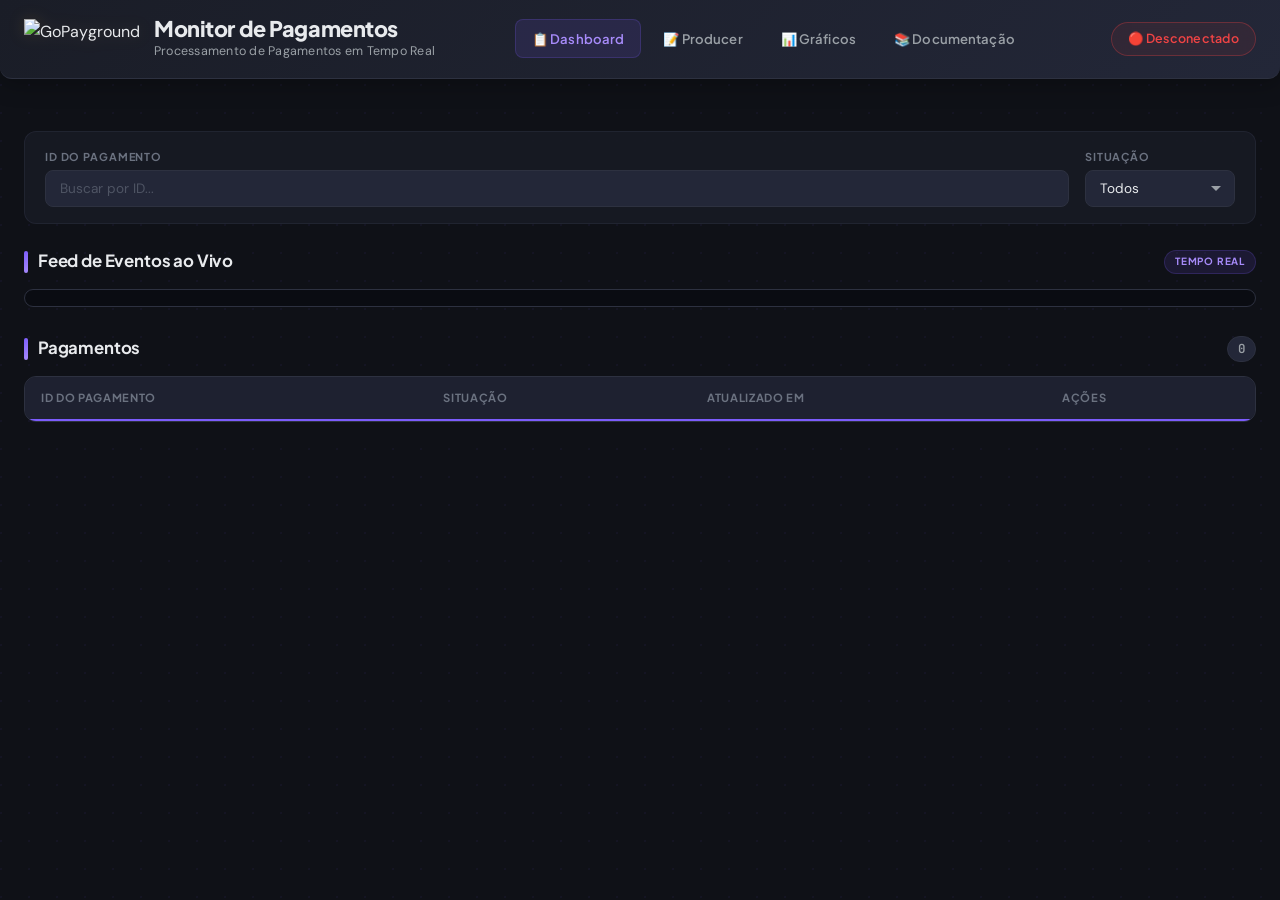
==== commit af8b4499: "feat: adiciona logo SVG e página de onboarding - Adiciona docs/logo.svg — logotipo oficial do projet" ====
--- a/internal/ui/static/index.html
+++ b/internal/ui/static/index.html
@@ -16,7 +16,7 @@
         <!-- ============ HEADER ============ -->
         <header>
             <div class="header-brand">
-                <span class="brand-icon">⬡</span>
+                <img src="/logo.svg" alt="GoPayground" class="brand-logo">
                 <div class="brand-text">
                     <h1>Monitor de Pagamentos</h1>
                     <span class="brand-subtitle">Processamento de Pagamentos em Tempo Real</span>
--- a/internal/ui/static/style.css
+++ b/internal/ui/static/style.css
@@ -135,6 +135,14 @@
     display: flex;
     align-items: center;
     gap: 14px;
+}
+
+.brand-logo {
+    height: 40px;
+    width: auto;
+    flex-shrink: 0;
+    display: block;
+    filter: drop-shadow(0 0 8px rgba(214, 158, 46, 0.15));
 }
 
 .brand-icon {
@@ -1351,6 +1359,10 @@
         border-radius: 0 0 var(--radius) var(--radius);
     }
 
+    .brand-logo {
+        height: 34px;
+    }
+
     .brand-icon {
         width: 34px;
         height: 34px;
@@ -1453,6 +1465,10 @@
         gap: 10px;
     }
 
+    .brand-logo {
+        height: 30px;
+    }
+
     .brand-icon {
         width: 30px;
         height: 30px;
